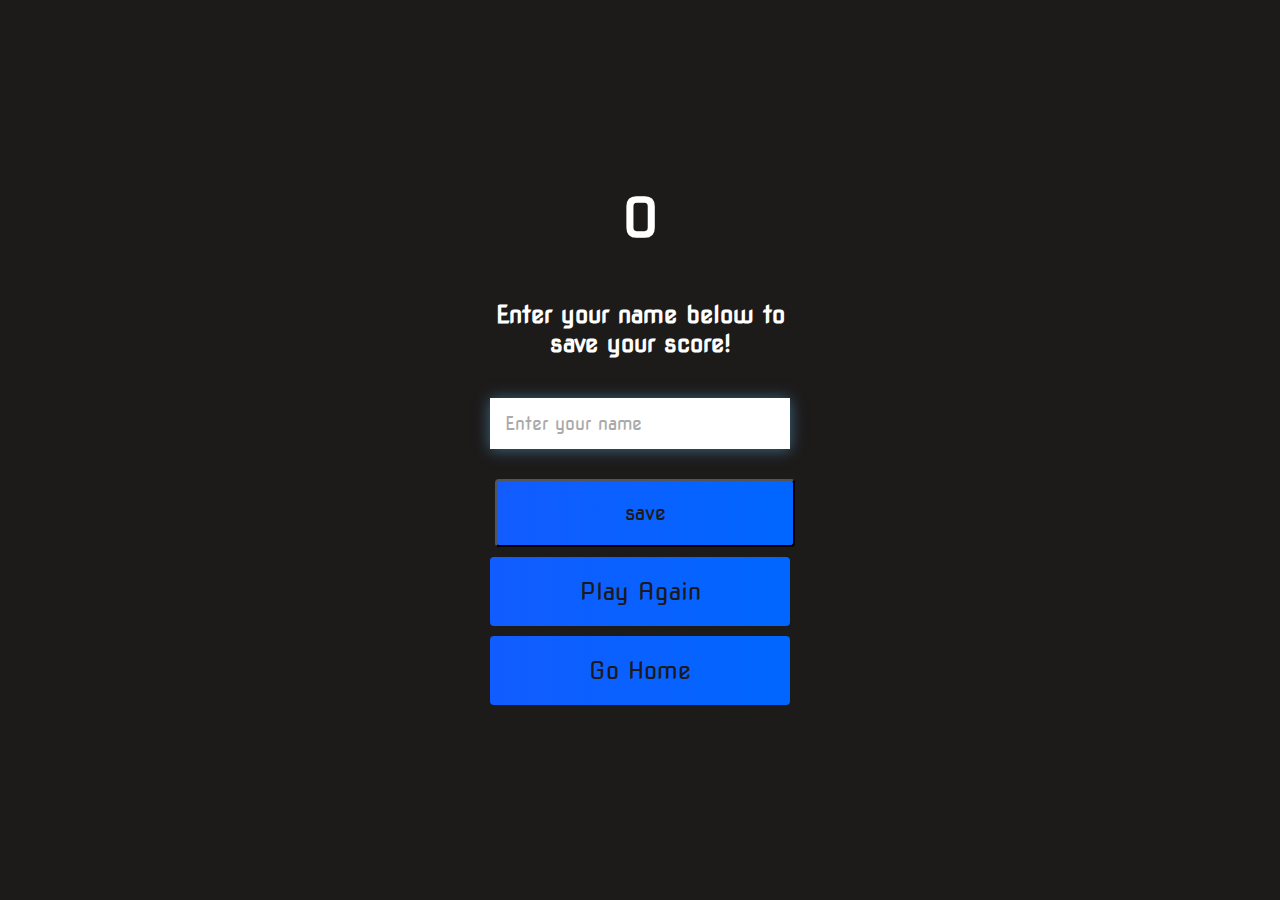
==== end.html @ da6827f5 "another commit" ====
<!DOCTYPE html>
<html lang="en">
<head>
    <meta charset="UTF-8">
    <meta http-equiv="X-UA-Compatible" content="IE=edge">
    <meta name="viewport" content="width=device-width, initial-scale=1.0">
    <title>Document</title>
    <link rel="stylesheet" href="style.css">
</head>
<body>
    <div class="container">
        <div id="end" class="flex-center flex-column" >
            <h1 id="finalscore">0</h1>
            <form class="end-form-container">
                <h2 id="end-text">Enter your name below to save your score!</h2>
                <input type="text" name="name" id="username" placeholder="Enter your name">
                <button class="btn" id="saveScoreBtn" type="submit" onclick="saveHighScore(event)" disaabled>save</button>
            </form>
            <a href="/game.html" class="btn">Play Again</a>
            <a href="/" class="btn">Go Home</a>
        </div>
</body>
</html>
---- style.css ----
@import url('https://fonts.googleapis.com/css2?family=Nova+Square&display=swap');


:root{
    background-color: rgb(29,26,26);
}

*{
    box-sizing: border-box;
    margin: 0;
    padding: 0;
    font-size: 62.5%;
    font-family: 'Nova Square', cursive;
}

h1{
    font-size: 5.4rem;
    color: #fff;
    margin-bottom: 5rem ;

}

h2{
    font-size: 4.2rem;
    margin-bottom: 4rem;

}

.container {
    width: 100vw;
    height: 100vh;
    display: flex;
    justify-content: center;
    align-items: center;
    max-width: 80rem;
    margin: 0 auto;
    padding: 2rem;
}

.flex-column {
    display: flex;
    flex-direction: column;
}

.flex-center {
    justify-content: center;
    align-items: center;
}

.justify-center {
    justify-content: center;
}

.text-center {
    text-align: center;
}

.hidden {
    display: none;
}

.btn {
    font-size: 2.4rem;
    padding: 2rem 0;
    width: 30rem;
    text-align: center;
    margin-bottom: 1rem;
    text-decoration: none;
    color: rgb(28,26,26);
    background: linear-gradient(90deg, rgb(18, 92,255)0%, rgb(0, 102, 255) 100%);
    border-radius: 4px;
}

.bth:hover {
    cursor: pointer;
    box-shadow: 0 0.4rem 1.4rem 0 rgba(8, 144,244,0.6);
    transform: transform 150ms;
    transform: scale(1.03);
}

.btn[disabled]:hover{
    cursor: not-allowed;
    box-shadow: none;
    transform: none;
}

#highscore-btn {
    background:linear-gradient(90deg, rgb(255, 247,9)0%, rgb(240, 221, 6 ) 100%); 
}

#highscore-btn:hover{
    box-shadow: 0 0.4rem 1.4rem 0 rgba(255,255,0,0.5);
}

/*end page css*/
.end-form-container {
    width: 100%;
    display: flex;
    flex-direction: column;
    align-items: center;
    max-width: 30rem;
}

input {
    margin-bottom: 1rem;
    width: 20rem;
    padding: 1.5rem;
    font-size: 1.8rem;
    border: none;
    box-shadow: 0 0.1rem 1.4rem 0 rgba( 86, 185, 235, 0.5);
}

input::placeholder{
    color: #aaa;
}

#username {
    margin-bottom: 3rem;
    width: 100%;
    outline: none;
}

#end-text {
    font-size: 2.4rem;
    color: #fff;
    text-align: center;
}

#saveScoreBtn {
    margin-left: 1rem;
    font-size: 2rem;
    color: rgb(28, 26, 26);
}
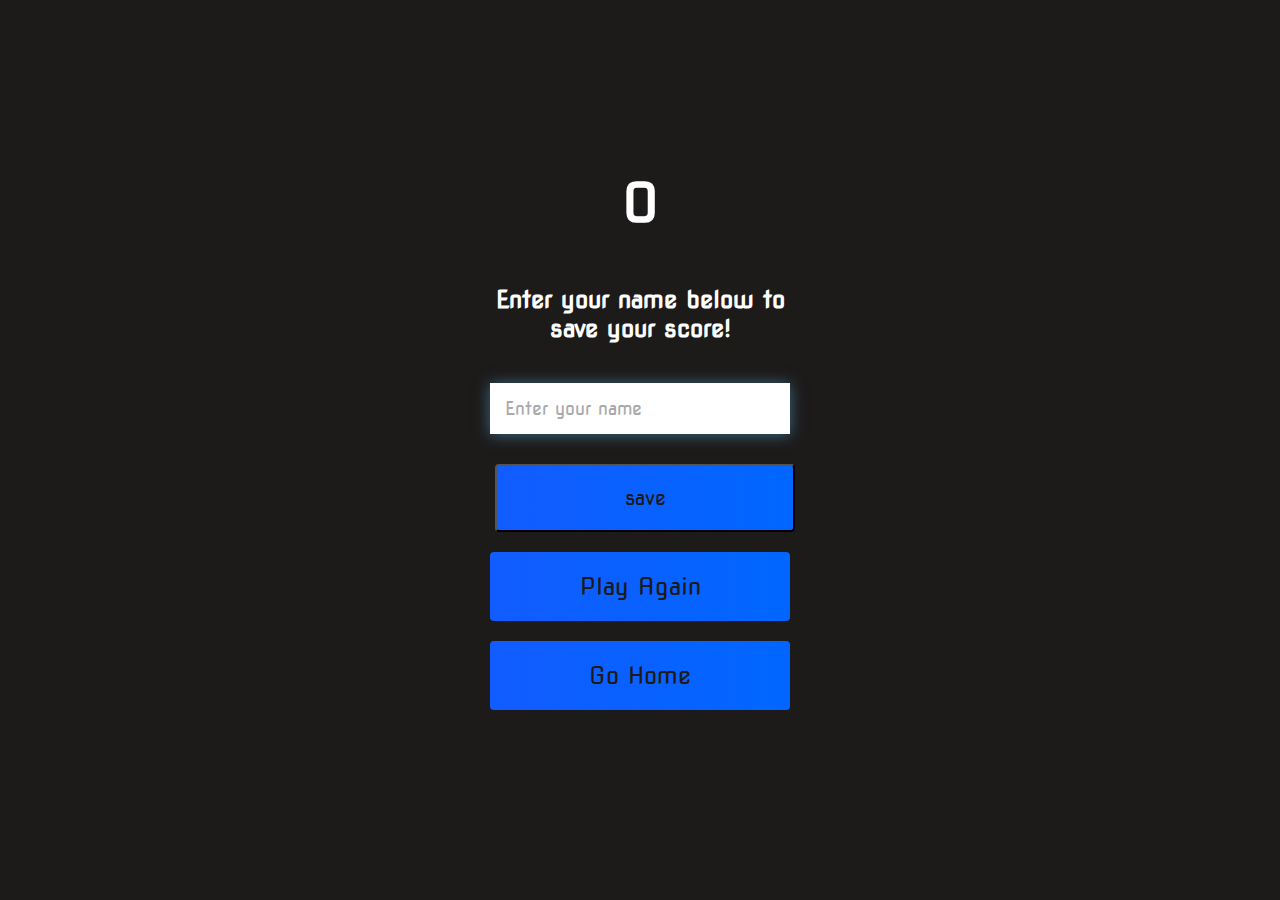
==== commit c04f10a6: "workdone" ====
--- a/end.html
+++ b/end.html
@@ -19,5 +19,7 @@
             <a href="/game.html" class="btn">Play Again</a>
             <a href="/" class="btn">Go Home</a>
         </div>
+    </div>
+    <script src="end.js"></script>    
 </body>
 </html>--- a/style.css
+++ b/style.css
@@ -64,7 +64,7 @@
     padding: 2rem 0;
     width: 30rem;
     text-align: center;
-    margin-bottom: 1rem;
+    margin-bottom: 2rem;
     text-decoration: none;
     color: rgb(28,26,26);
     background: linear-gradient(90deg, rgb(18, 92,255)0%, rgb(0, 102, 255) 100%);
@@ -73,8 +73,8 @@
 
 .bth:hover {
     cursor: pointer;
-    box-shadow: 0 0.4rem 1.4rem 0 rgba(8, 144,244,0.6);
-    transform: transform 150ms;
+    box-shadow: 0 0.4rem 1.4rem 0 rgba(8, 144,244, 0.6);
+    transition: transform 150ms;
     transform: scale(1.03);
 }
 
